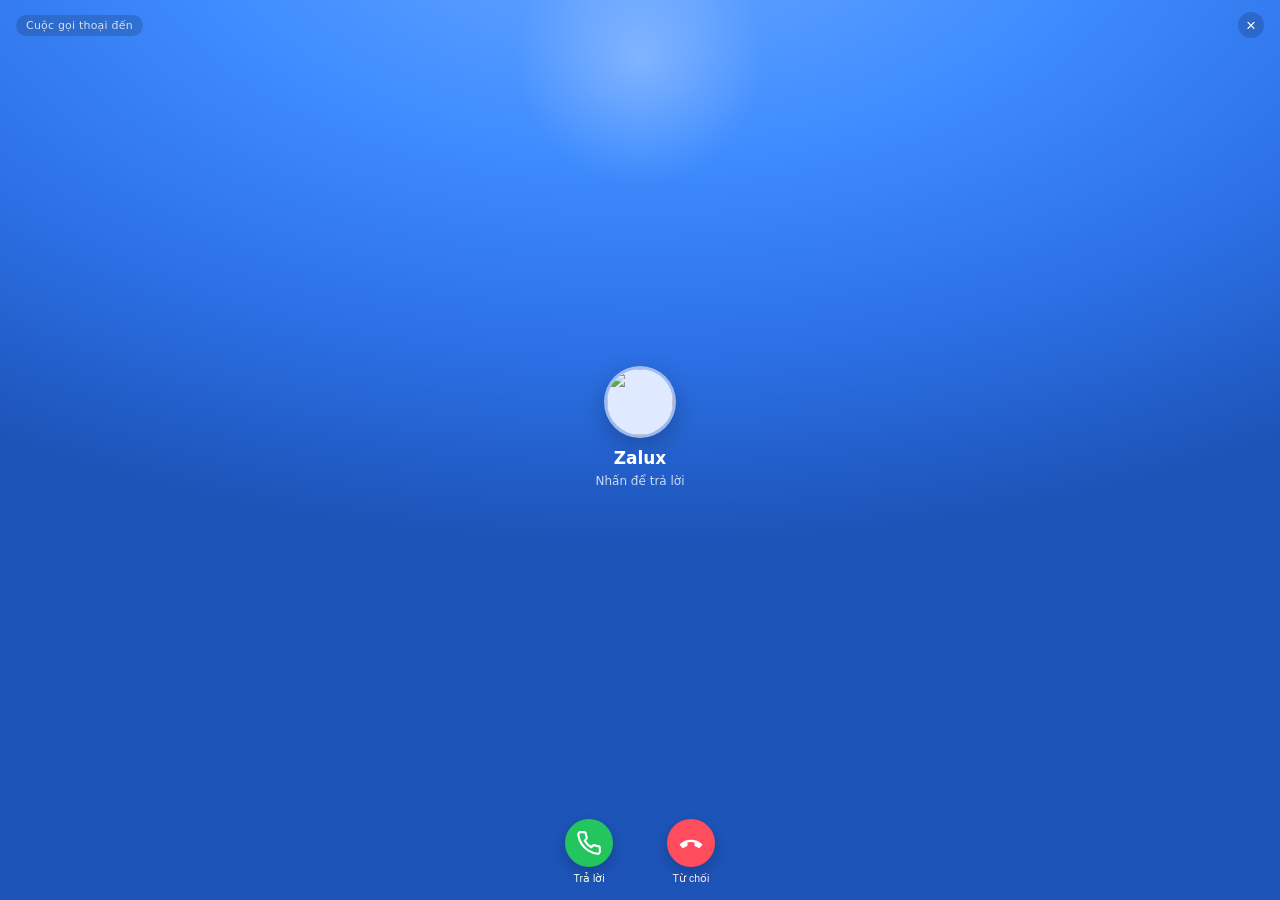
==== runtime/plugins/zcall/ui/incoming.html @ 3283a1f3 "feat(runtime,call,pkg): clean-room Rust engine, HD 1:1 & group call UI, PipeWire screen share - Thay" ====
<!doctype html>
<html lang="vi">
<head>
  <meta charset="utf-8">
  <meta name="viewport" content="width=device-width, initial-scale=1">
  <title>Zalux: cuộc gọi đến</title>
  <link rel="stylesheet" href="incoming.css">
</head>
<body>
  <div class="card" id="card">
    <div class="glow"></div>

    <div class="top">
      <span class="kind" id="kindText">Cuộc gọi thoại đến</span>
      <button class="close" id="btnRejectTop" title="Từ chối" aria-label="Từ chối">×</button>
    </div>

    <div class="caller">
      <div class="avatar-ring">
        <img id="peerAvatar" alt="">
      </div>
      <h1 id="peerName">Zalux</h1>
      <p id="peerText">Nhấn để trả lời</p>
    </div>

    <div class="actions">
      <button class="action accept" id="btnAcceptAudio" title="Trả lời">
        <span class="disc">
          <img class="icon-img hidden" id="iconAcceptNoCam" alt="">
          <svg id="svgAcceptPhone" viewBox="0 0 24 24" fill="none" stroke="currentColor" stroke-width="2" stroke-linecap="round" stroke-linejoin="round" aria-hidden="true">
            <path d="M22 16.92v3a2 2 0 0 1-2.18 2 19.79 19.79 0 0 1-8.63-3.07 19.5 19.5 0 0 1-6-6 19.79 19.79 0 0 1-3.07-8.67A2 2 0 0 1 4.11 2h3a2 2 0 0 1 2 1.72c.12.96.36 1.9.7 2.81a2 2 0 0 1-.45 2.11L8.09 9.91a16 16 0 0 0 6 6l1.27-1.27a2 2 0 0 1 2.11-.45c.91.34 1.85.58 2.81.7A2 2 0 0 1 22 16.92z"/>
          </svg>
        </span>
        <span class="label" id="labelAcceptAudio">Trả lời</span>
      </button>

      <button class="action accept hidden" id="btnAcceptVideo" title="Trả lời video">
        <span class="disc">
          <img class="icon-img hidden" id="iconAcceptVideo" alt="">
          <svg id="svgAcceptVideo" viewBox="0 0 24 24" fill="none" stroke="currentColor" stroke-width="2" stroke-linecap="round" stroke-linejoin="round" aria-hidden="true">
            <rect x="2" y="6" width="14" height="12" rx="2.5" ry="2.5"/>
            <path d="M16 10.5l6-3.5v10l-6-3.5v-3z"/>
          </svg>
        </span>
        <span class="label">Trả lời video</span>
      </button>

      <button class="action reject" id="btnReject" title="Từ chối">
        <span class="disc">
          <svg viewBox="0 0 24 24" fill="currentColor" aria-hidden="true">
            <path d="M12 9c-3.9 0-7.43 1.44-10.14 3.81-.38.33-.42.9-.08 1.28l2.14 2.4c.31.35.84.4 1.21.12.88-.67 1.86-1.2 2.91-1.57.42-.15.7-.54.7-.99V11.6c1.05-.35 2.17-.54 3.26-.54s2.21.19 3.26.54v2.45c0 .45.28.84.7.99 1.05.37 2.03.9 2.91 1.57.37.28.9.23 1.21-.12l2.14-2.4c.34-.38.3-.95-.08-1.28C19.43 10.44 15.9 9 12 9z"/>
          </svg>
        </span>
        <span class="label">Từ chối</span>
      </button>
    </div>
  </div>

  <script src="assets.js"></script>
  <script src="incoming.js"></script>
</body>
</html>
---- runtime/plugins/zcall/ui/incoming.css ----
/* plugins/zcall/ui/incoming.css — thẻ báo cuộc gọi đến (cửa sổ frameless). */

:root {
  --blue-1: #3f8dff;
  --blue-2: #2b6fe4;
  --blue-3: #1d54b8;
  --text: #ffffff;
  --muted: rgba(255, 255, 255, .78);
  --accept: #22c55e;
  --reject: #ff4d5e;
}

* { box-sizing: border-box; }

html, body {
  height: 100%;
  margin: 0;
}

body {
  overflow: hidden;
  background: var(--blue-2);
  color: var(--text);
  font-family: "Segoe UI", "Zalo Segoe UI", Inter, system-ui, -apple-system, "Noto Sans", sans-serif;
  font-size: 14px;
  user-select: none;
}

img { -webkit-user-drag: none; }

.hidden { display: none !important; }

.card {
  position: relative;
  height: 100vh;
  display: flex;
  flex-direction: column;
  justify-content: space-between;
  padding: 12px 16px 14px;
  overflow: hidden;
  background:
    radial-gradient(90% 70% at 50% -10%, #6aa8ff 0%, var(--blue-1) 38%, var(--blue-2) 72%, var(--blue-3) 100%);
  -webkit-app-region: drag;
}

.glow {
  position: absolute;
  top: -70px;
  left: 50%;
  width: 260px;
  height: 260px;
  transform: translateX(-50%);
  border-radius: 50%;
  background: radial-gradient(circle, rgba(255, 255, 255, .28) 0%, rgba(255, 255, 255, 0) 68%);
  pointer-events: none;
}

/* ---------------------------------------------------------------- top */
.top {
  position: relative;
  display: flex;
  align-items: center;
  justify-content: space-between;
  z-index: 2;
}

.kind {
  padding: 4px 10px;
  border-radius: 999px;
  background: rgba(0, 0, 0, .16);
  font-size: 11px;
  letter-spacing: .2px;
  color: var(--muted);
}

.close {
  width: 26px;
  height: 26px;
  display: grid;
  place-items: center;
  border: 0;
  border-radius: 50%;
  background: rgba(0, 0, 0, .16);
  color: var(--text);
  font-size: 17px;
  line-height: 1;
  cursor: pointer;
  -webkit-app-region: no-drag;
  transition: background 140ms cubic-bezier(0.23, 1, 0.32, 1), transform 80ms cubic-bezier(0.23, 1, 0.32, 1);
}

button:focus { outline: none; }
button:focus-visible {
  outline: 2px solid #ffffff;
  outline-offset: 2px;
}

@keyframes zcall-incoming-release {
  0% { transform: scale(0.9); }
  55% { transform: scale(1.06); }
  100% { transform: scale(1); }
}

@media (hover: hover) and (pointer: fine) {
  .close:hover { background: rgba(0, 0, 0, .28); }
}
.close:active { transform: scale(0.9); }
.close.is-releasing { animation: zcall-incoming-release 190ms cubic-bezier(0.23, 1, 0.32, 1); }

/* ------------------------------------------------------------- caller */
.caller {
  position: relative;
  flex: 1 1 auto;
  min-height: 0;
  display: flex;
  flex-direction: column;
  align-items: center;
  justify-content: center;
  gap: 4px;
  padding: 6px 0 8px;
  z-index: 2;
}

.avatar-ring {
  flex: 0 0 auto;
  width: 72px;
  height: 72px;
  padding: 3px;
  border-radius: 50%;
  background: rgba(255, 255, 255, .55);
  box-shadow: 0 8px 24px rgba(0, 0, 0, .22);
}

.avatar-ring img {
  width: 100%;
  height: 100%;
  display: block;
  border-radius: 50%;
  object-fit: cover;
  background: #dfe9ff;
}

.caller h1 {
  flex: 0 0 auto;
  margin: 6px 0 0;
  max-width: 100%;
  font-size: 17px;
  line-height: 1.28;
  font-weight: 600;
  text-align: center;
  overflow: hidden;
  text-overflow: ellipsis;
  white-space: nowrap;
}

.caller p {
  flex: 0 0 auto;
  margin: 0;
  max-width: 100%;
  color: var(--muted);
  font-size: 12px;
  line-height: 1.3;
  text-align: center;
  overflow: hidden;
  text-overflow: ellipsis;
  white-space: nowrap;
}

/* ------------------------------------------------------------ actions */
.actions {
  flex: 0 0 auto;
  display: flex;
  align-items: flex-start;
  justify-content: center;
  gap: 20px;
  padding-bottom: 2px;
  z-index: 2;
  -webkit-app-region: no-drag;
}

.action {
  width: 82px;
  display: flex;
  flex-direction: column;
  align-items: center;
  gap: 5px;
  padding: 0;
  border: 0;
  background: transparent;
  color: var(--muted);
  cursor: pointer;
}

.action .disc {
  width: 48px;
  height: 48px;
  display: grid;
  place-items: center;
  border-radius: 50%;
  background: rgba(255, 255, 255, .18);
  color: #ffffff;
  box-shadow: 0 6px 16px rgba(0, 0, 0, .2);
  transition: transform 80ms cubic-bezier(0.23, 1, 0.32, 1), background 150ms cubic-bezier(0.23, 1, 0.32, 1);
}

.action .disc svg,
.action .disc .icon-img {
  width: 26px;
  height: 26px;
  display: block;
  object-fit: contain;
}

.action .label {
  font-size: 10.5px;
  line-height: 1.15;
  text-align: center;
  color: var(--muted);
}

@media (hover: hover) and (pointer: fine) {
  .action:hover .disc { transform: scale(1.04); }
  .action.accept:hover .disc { background: #2fdd6c; }
  .action.nocam:hover .disc { background: rgba(255, 255, 255, .34); }
  .action.reject:hover .disc { background: #ff6373; }
}
.action:active .disc { transform: scale(0.9); }
.action.is-releasing .disc,
.action .disc.is-releasing {
  animation: zcall-incoming-release 190ms cubic-bezier(0.23, 1, 0.32, 1);
}

.action.accept .disc { background: var(--accept); }
.action.accept .label { color: #eafff1; }
.action.nocam .disc { background: rgba(255, 255, 255, .24); }
.action.nocam .label { color: #eef4ff; }
.action.reject .disc { background: var(--reject); }
.action.reject .label { color: #ffe8ea; }

@media (prefers-reduced-motion: reduce) {
  .close,
  .action .disc {
    transition: none;
  }
  .close.is-releasing,
  .action.is-releasing .disc,
  .action .disc.is-releasing {
    animation: none;
  }
}
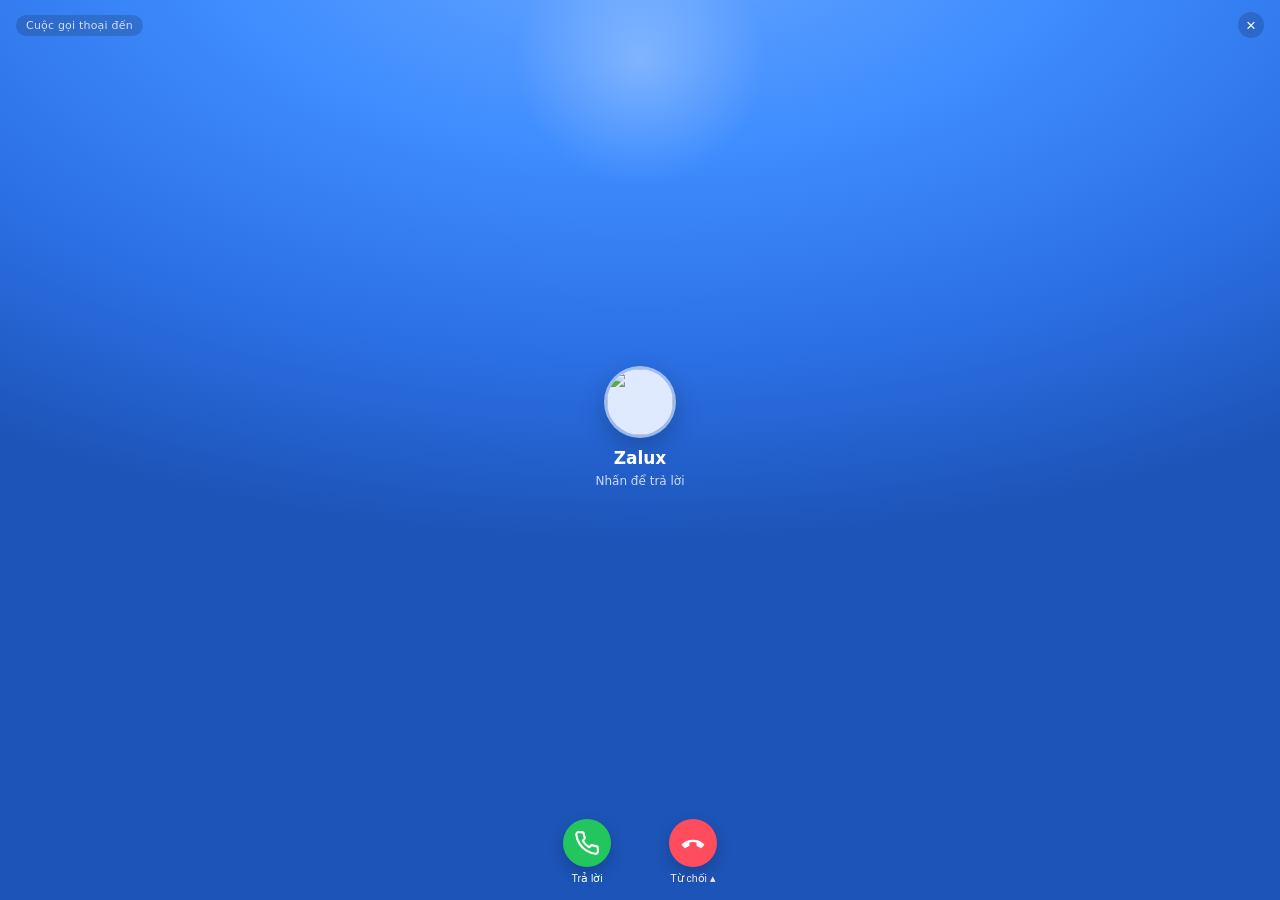
==== commit 189f27a6: "feat(zcall,studio,site): add Quick Reply on call reject, redesign Zalux Studio & sync runtime" ====
--- a/runtime/plugins/zcall/ui/incoming.html
+++ b/runtime/plugins/zcall/ui/incoming.html
@@ -45,14 +45,26 @@
         <span class="label">Trả lời video</span>
       </button>
 
-      <button class="action reject" id="btnReject" title="Từ chối">
-        <span class="disc">
-          <svg viewBox="0 0 24 24" fill="currentColor" aria-hidden="true">
-            <path d="M12 9c-3.9 0-7.43 1.44-10.14 3.81-.38.33-.42.9-.08 1.28l2.14 2.4c.31.35.84.4 1.21.12.88-.67 1.86-1.2 2.91-1.57.42-.15.7-.54.7-.99V11.6c1.05-.35 2.17-.54 3.26-.54s2.21.19 3.26.54v2.45c0 .45.28.84.7.99 1.05.37 2.03.9 2.91 1.57.37.28.9.23 1.21-.12l2.14-2.4c.34-.38.3-.95-.08-1.28C19.43 10.44 15.9 9 12 9z"/>
-          </svg>
-        </span>
-        <span class="label">Từ chối</span>
-      </button>
+      <div class="reject-wrap" id="rejectWrap">
+        <div class="qr-popover hidden" id="qrPopover" role="menu" aria-label="Từ chối và gửi tin nhắn nhanh">
+          <div class="qr-head">
+            <svg width="12" height="12" viewBox="0 0 24 24" fill="none" stroke="currentColor" stroke-width="2" stroke-linecap="round" stroke-linejoin="round" aria-hidden="true">
+              <path d="M21 15a2 2 0 0 1-2 2H7l-4 4V5a2 2 0 0 1 2-2h14a2 2 0 0 1 2 2z"/>
+            </svg>
+            <span>Từ chối &amp; gửi tin nhắn nhanh</span>
+          </div>
+          <div class="qr-list" id="qrList"></div>
+        </div>
+
+        <button class="action reject" id="btnReject" title="Từ chối (Rê chuột để gửi phản hồi nhanh)">
+          <span class="disc">
+            <svg viewBox="0 0 24 24" fill="currentColor" aria-hidden="true">
+              <path d="M12 9c-3.9 0-7.43 1.44-10.14 3.81-.38.33-.42.9-.08 1.28l2.14 2.4c.31.35.84.4 1.21.12.88-.67 1.86-1.2 2.91-1.57.42-.15.7-.54.7-.99V11.6c1.05-.35 2.17-.54 3.26-.54s2.21.19 3.26.54v2.45c0 .45.28.84.7.99 1.05.37 2.03.9 2.91 1.57.37.28.9.23 1.21-.12l2.14-2.4c.34-.38.3-.95-.08-1.28C19.43 10.44 15.9 9 12 9z"/>
+            </svg>
+          </span>
+          <span class="label">Từ chối</span>
+        </button>
+      </div>
     </div>
   </div>
 
--- a/runtime/plugins/zcall/ui/incoming.css
+++ b/runtime/plugins/zcall/ui/incoming.css
@@ -40,7 +40,7 @@
   overflow: hidden;
   background:
     radial-gradient(90% 70% at 50% -10%, #6aa8ff 0%, var(--blue-1) 38%, var(--blue-2) 72%, var(--blue-3) 100%);
-  -webkit-app-region: drag;
+  -webkit-app-region: no-drag;
 }
 
 .glow {
@@ -62,6 +62,7 @@
   align-items: center;
   justify-content: space-between;
   z-index: 2;
+  -webkit-app-region: drag;
 }
 
 .kind {
@@ -119,6 +120,17 @@
   gap: 4px;
   padding: 6px 0 8px;
   z-index: 2;
+  -webkit-app-region: no-drag;
+  transition:
+    transform 220ms cubic-bezier(0.22, 1, 0.36, 1),
+    opacity 200ms cubic-bezier(0.22, 1, 0.36, 1),
+    filter 200ms cubic-bezier(0.22, 1, 0.36, 1);
+}
+
+.card.qr-open .caller {
+  transform: scale(0.93) translateY(-4px);
+  opacity: 0.22;
+  filter: blur(4px);
 }
 
 .avatar-ring {
@@ -168,18 +180,180 @@
 
 /* ------------------------------------------------------------ actions */
 .actions {
+  position: relative;
   flex: 0 0 auto;
   display: flex;
   align-items: flex-start;
   justify-content: center;
   gap: 20px;
   padding-bottom: 2px;
-  z-index: 2;
-  -webkit-app-region: no-drag;
+  z-index: 10;
+  -webkit-app-region: no-drag;
+}
+
+.reject-wrap {
+  position: static;
+  display: flex;
+  flex-direction: column;
+  align-items: center;
+  -webkit-app-region: no-drag;
+}
+
+.qr-popover {
+  position: absolute;
+  left: 50%;
+  bottom: calc(100% + 8px);
+  width: min(334px, calc(100vw - 20px));
+  padding: 8px;
+  border-radius: 15px;
+  background: rgba(13, 20, 31, .92);
+  backdrop-filter: blur(22px) saturate(180%);
+  -webkit-backdrop-filter: blur(22px) saturate(180%);
+  border: 1px solid rgba(255, 255, 255, .18);
+  box-shadow:
+    0 20px 46px rgba(4, 9, 18, .58),
+    inset 0 1px 0 rgba(255, 255, 255, .16);
+  opacity: 0;
+  visibility: hidden;
+  pointer-events: none;
+  transform: translate(-50%, 10px) scale(.92);
+  transform-origin: 76% 100%;
+  transition:
+    opacity 170ms cubic-bezier(0.22, 1, 0.36, 1),
+    transform 210ms cubic-bezier(0.22, 1, 0.36, 1),
+    visibility 170ms;
+  z-index: 20;
+  -webkit-app-region: no-drag;
+}
+
+.qr-popover * {
+  -webkit-app-region: no-drag;
+}
+
+/* Cầu nối hover chỉ lấp đúng khe hở 8px giữa đáy popover và đỉnh .actions, không đè vào nút */
+.qr-popover::after {
+  content: "";
+  position: absolute;
+  left: 0;
+  right: 0;
+  bottom: -9px;
+  height: 9px;
+}
+
+.qr-popover.is-open {
+  opacity: 1;
+  visibility: visible;
+  pointer-events: auto;
+  transform: translate(-50%, 0) scale(1);
+}
+
+.qr-head {
+  display: flex;
+  align-items: center;
+  gap: 6px;
+  padding: 2px 6px 6px;
+  margin-bottom: 4px;
+  border-bottom: 1px solid rgba(255, 255, 255, .09);
+  font-size: 10.5px;
+  font-weight: 600;
+  letter-spacing: .25px;
+  color: rgba(215, 230, 255, .82);
+}
+
+.qr-head svg {
+  flex: 0 0 auto;
+  color: #63a4ff;
+}
+
+.qr-list {
+  display: flex;
+  flex-direction: column;
+  gap: 3.5px;
+  max-height: 152px;
+  overflow-x: hidden;
+  overflow-y: auto;
+}
+
+.qr-item {
+  width: 100%;
+  display: flex;
+  align-items: center;
+  justify-content: space-between;
+  gap: 8px;
+  padding: 6px 10px;
+  border: 1px solid rgba(255, 255, 255, .04);
+  border-radius: 9px;
+  background: rgba(255, 255, 255, .055);
+  color: #f2f7ff;
+  font: inherit;
+  font-size: 12px;
+  line-height: 1.28;
+  text-align: left;
+  cursor: pointer;
+  opacity: 0;
+  transform: translateY(5px);
+  transition:
+    opacity 160ms cubic-bezier(0.22, 1, 0.36, 1),
+    transform 160ms cubic-bezier(0.22, 1, 0.36, 1),
+    background 120ms cubic-bezier(0.22, 1, 0.36, 1),
+    border-color 120ms cubic-bezier(0.22, 1, 0.36, 1);
+}
+
+.qr-popover.is-open .qr-item {
+  opacity: 1;
+  transform: translateY(0);
+  transition-delay: calc(var(--stagger-idx, 0) * 20ms);
+}
+
+.qr-item span {
+  flex: 1;
+  min-width: 0;
+  overflow: hidden;
+  text-overflow: ellipsis;
+  white-space: nowrap;
+}
+
+.qr-item svg {
+  flex: 0 0 auto;
+  width: 13px;
+  height: 13px;
+  opacity: .35;
+  transform: translateX(-2px);
+  color: #ff8592;
+  transition:
+    opacity 130ms cubic-bezier(0.22, 1, 0.36, 1),
+    transform 130ms cubic-bezier(0.22, 1, 0.36, 1);
+}
+
+@media (hover: hover) and (pointer: fine) {
+  .qr-item:hover {
+    background: rgba(255, 77, 94, .24);
+    border-color: rgba(255, 120, 134, .36);
+    color: #ffffff;
+    transform: translateX(2px);
+    transition-delay: 0ms;
+  }
+  .qr-item:hover svg {
+    opacity: 1;
+    transform: translateX(0);
+  }
+}
+
+.qr-item:active {
+  transform: scale(.975);
+  transition-delay: 0ms;
+}
+
+.qr-item.is-sending {
+  background: rgba(34, 197, 94, .26);
+  border-color: rgba(74, 222, 128, .45);
+  color: #ffffff;
 }
 
 .action {
-  width: 82px;
+  position: relative;
+  z-index: 30;
+  width: 86px;
   display: flex;
   flex-direction: column;
   align-items: center;
@@ -189,6 +363,7 @@
   background: transparent;
   color: var(--muted);
   cursor: pointer;
+  -webkit-app-region: no-drag;
 }
 
 .action .disc {
